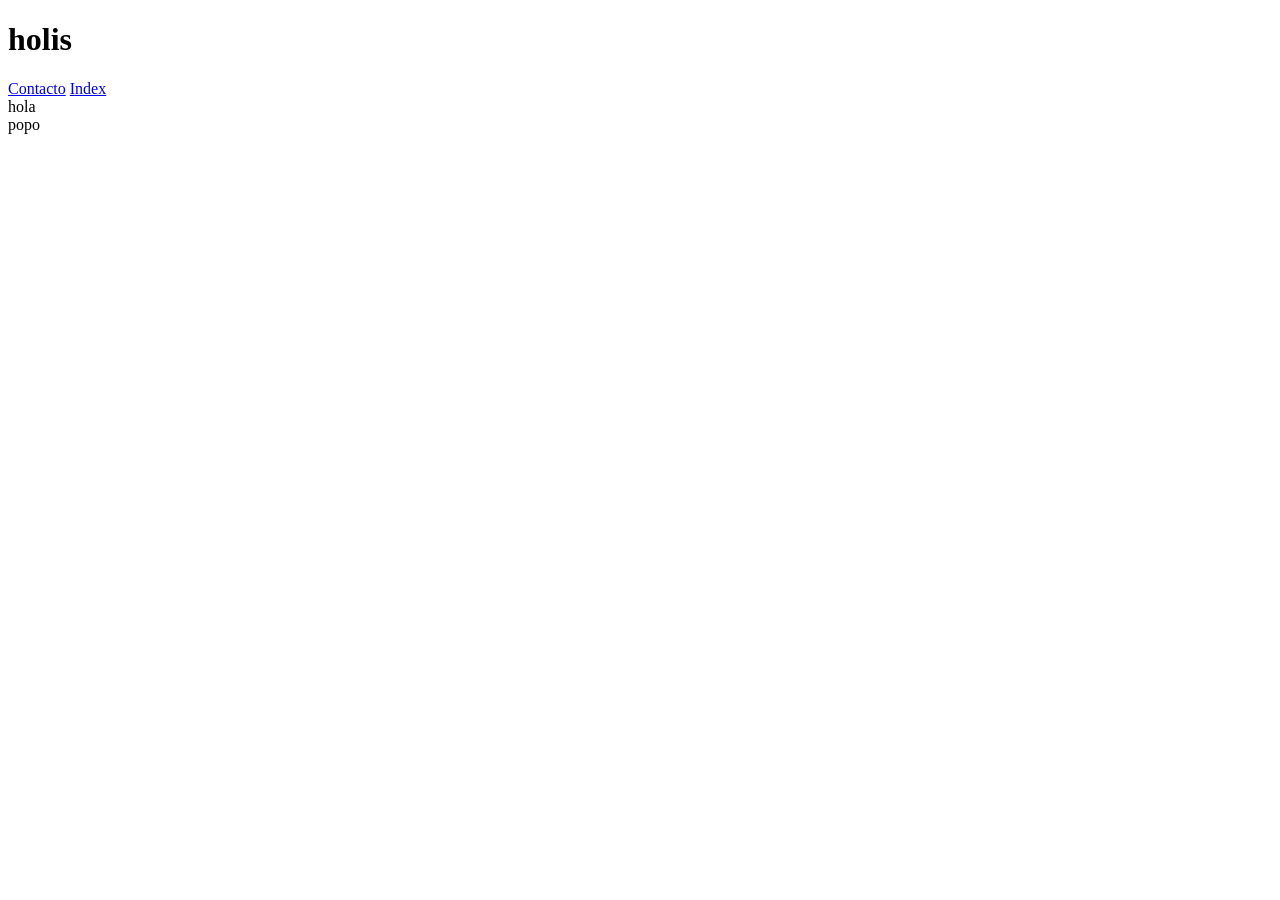
==== index.html @ 25d0f949 "1013344035-avance del codigo" ====
<!doctype html>
<html>
  <head>
    <title>Index</title>
    <link rel="stylesheet" href="Styles/styles.css" />
  </head>
  <body>
    <header>
      <h1>holis</h1>
      <nav>
        <a href="/Contacto.html">Contacto</a>
        <a href="/">Index</a>
      </nav>
    </header>
    <main>hola</main>
    <footer>
      popo
      <!-- Nunca elimines este comentario -->
    </footer>
  </body>
</html>
---- Styles/styles.css ----
.verificacion-docente {
  border: 3px dotted purple;
}
/**
main {
  background-color: red;
}
header {
  background-color: aquamarine;
}
footer {
  background-color: blueviolet;
}
**/
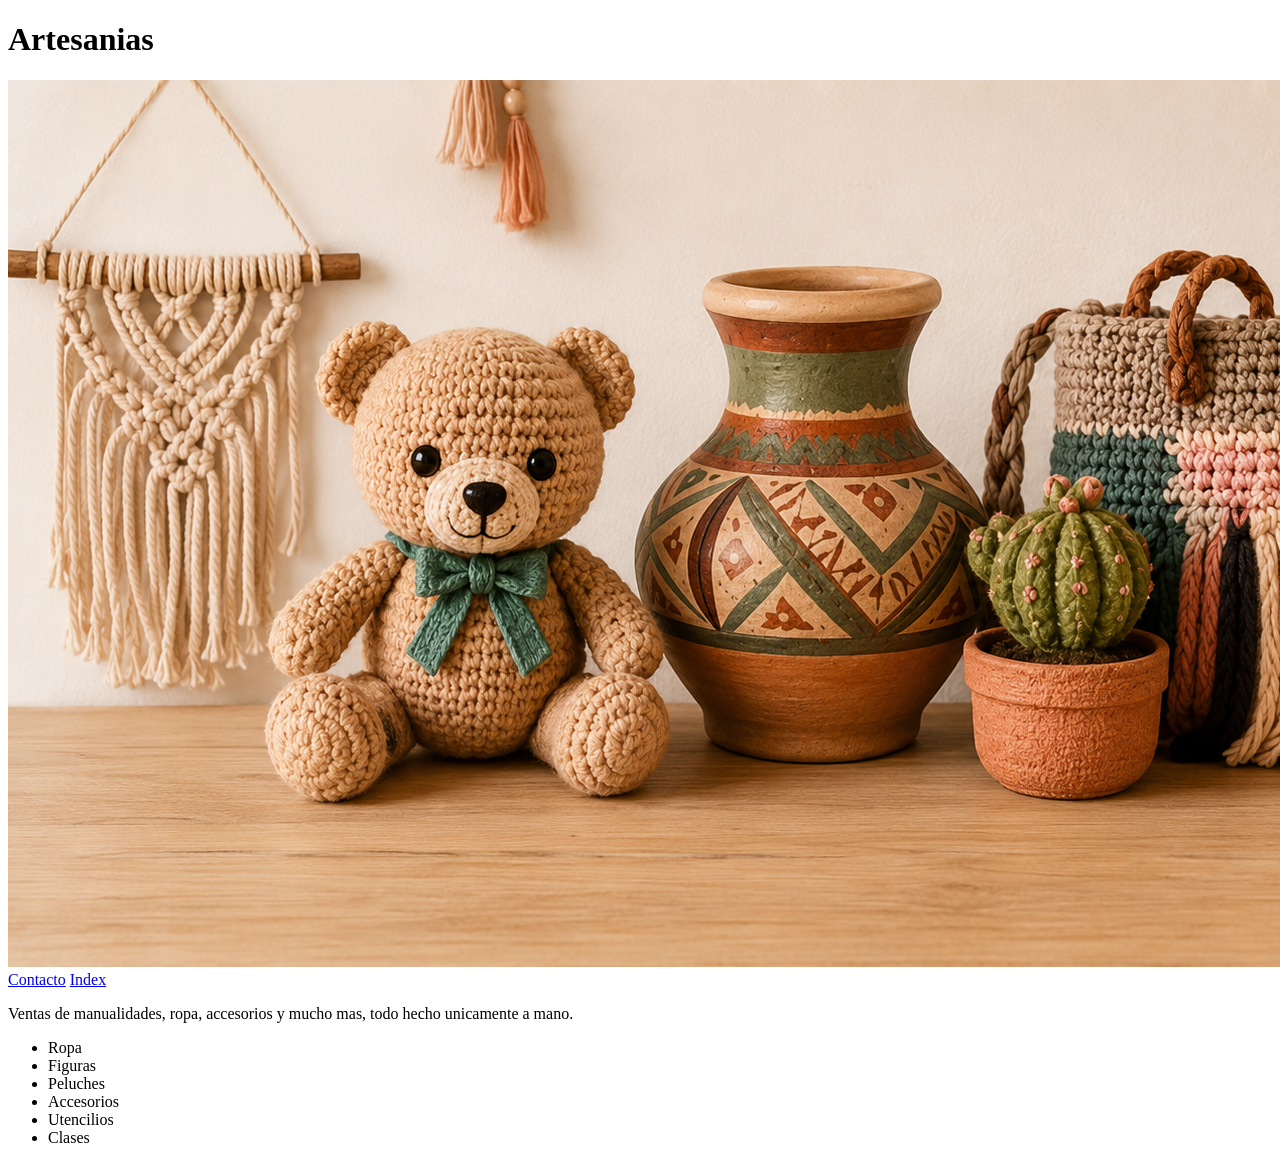
==== commit 52f1a955: "1013344035-progreso html" ====
--- a/index.html
+++ b/index.html
@@ -1,20 +1,51 @@
 <!doctype html>
 <html>
   <head>
-    <title>Index</title>
+    <title>Inicio</title>
     <link rel="stylesheet" href="Styles/styles.css" />
   </head>
   <body>
     <header>
-      <h1>holis</h1>
+      <h1>Artesanias</h1>
+      <img src="Images/art.png">
       <nav>
         <a href="/Contacto.html">Contacto</a>
         <a href="/">Index</a>
       </nav>
     </header>
-    <main>hola</main>
+    <main>
+     <p name="descripcion"> Ventas de manualidades, ropa, accesorios y mucho mas, todo hecho unicamente a mano.</p> 
+
+        <ul>
+            <li>
+            Ropa
+            </li> 
+
+             <li>
+            Figuras
+            </li> 
+
+             <li>
+            Peluches
+            </li> 
+
+             <li>
+            Accesorios
+            </li> 
+
+             <li>
+            Utencilios
+            </li> 
+
+              <li>
+            Clases
+            </li> 
+
+        </ul>
+
+
+    </main>
     <footer>
-      popo
       <!-- Nunca elimines este comentario -->
     </footer>
   </body>
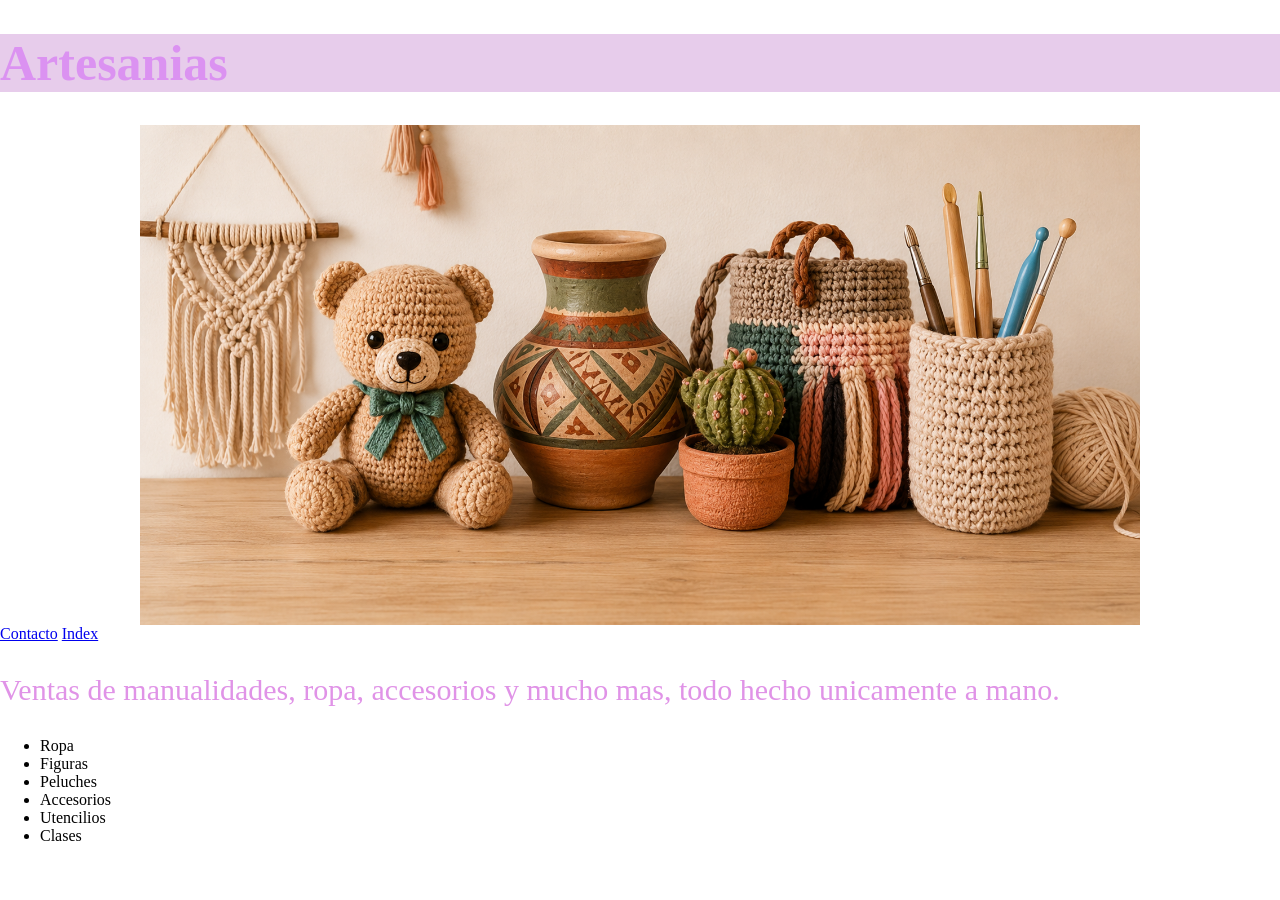
==== commit d52e0683: "1013344035-empezando estilos" ====
--- a/index.html
+++ b/index.html
@@ -6,13 +6,24 @@
   </head>
   <body>
     <header>
-      <h1>Artesanias</h1>
-      <img src="Images/art.png">
-      <nav>
+      
+        <h1 class="titulo">
+            Artesanias
+        </h1>
+    
+        <img id="banner" src="Images/art.png">
+        
+
+        <nav>
         <a href="/Contacto.html">Contacto</a>
         <a href="/">Index</a>
-      </nav>
+     
+    </nav>
+    
+    
     </header>
+   
+   
     <main>
      <p name="descripcion"> Ventas de manualidades, ropa, accesorios y mucho mas, todo hecho unicamente a mano.</p> 
 
--- a/Styles/styles.css
+++ b/Styles/styles.css
@@ -1,14 +1,24 @@
 .verificacion-docente {
   border: 3px dotted purple;
 }
-/**
-main {
-  background-color: red;
+
+body{
+    margin: 0;
+    padding: 0;
 }
-header {
-  background-color: aquamarine;
+
+.titulo{
+    color: rgb(219, 146, 241); font-size:50px;
+    background-color: rgb(231, 204, 235);
 }
-footer {
-  background-color: blueviolet;
+
+#banner {
+    display: block;
+    margin: auto;
+    width: 1000px;
 }
-**/
+
+main p{
+    font-size: 30px;
+    color: rgb(224, 147, 231);
+}
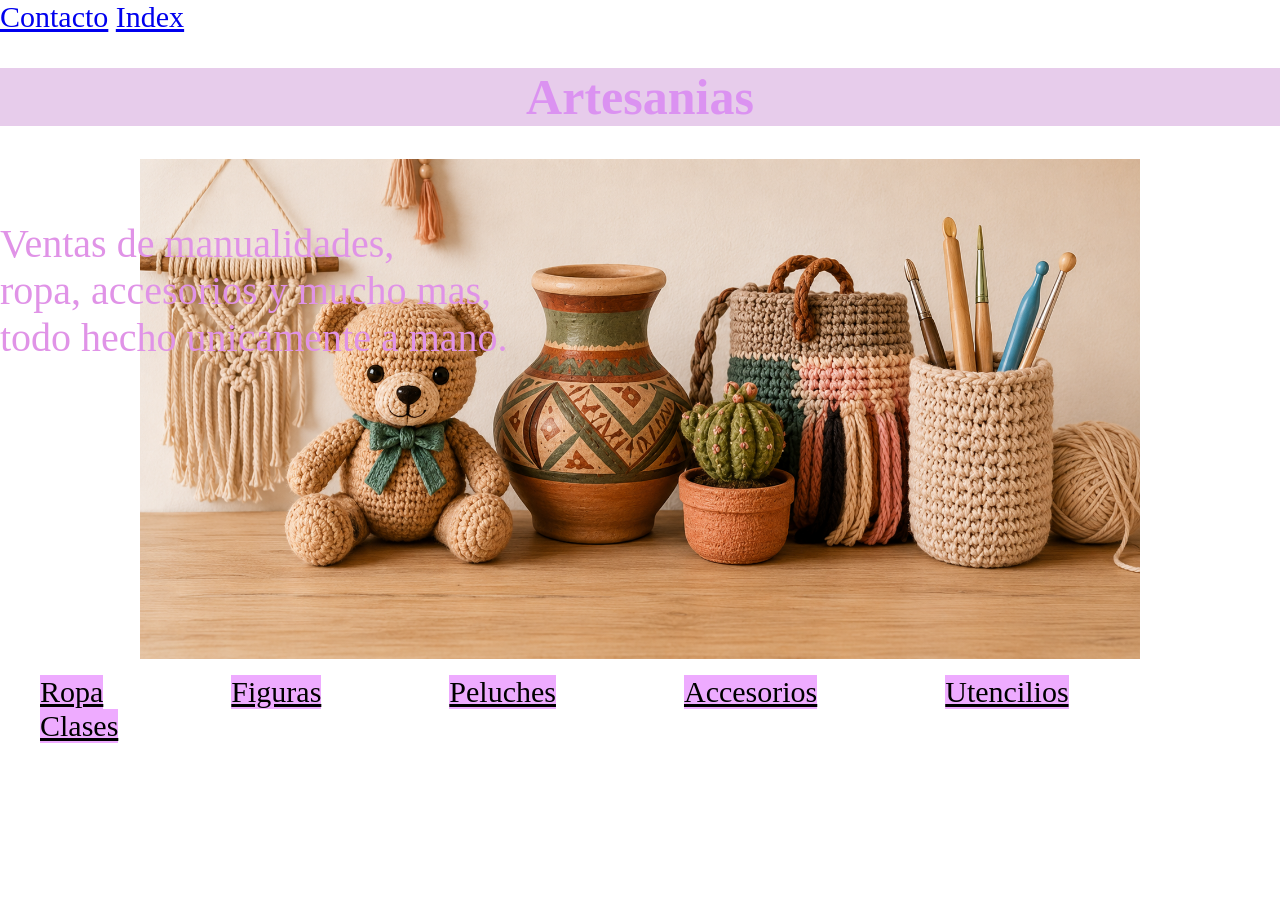
==== commit e4e59110: "1013344035-examen finalizado" ====
--- a/index.html
+++ b/index.html
@@ -6,7 +6,11 @@
   </head>
   <body>
     <header>
-      
+      <nav class="menu">
+        <a href="/Contacto.html">Contacto</a>
+        <a href="/">Index</a>
+     
+    </nav>
         <h1 class="titulo">
             Artesanias
         </h1>
@@ -14,41 +18,37 @@
         <img id="banner" src="Images/art.png">
         
 
-        <nav>
-        <a href="/Contacto.html">Contacto</a>
-        <a href="/">Index</a>
-     
-    </nav>
+        
     
     
     </header>
    
    
     <main>
-     <p name="descripcion"> Ventas de manualidades, ropa, accesorios y mucho mas, todo hecho unicamente a mano.</p> 
+     <p name="descripcion"> Ventas de manualidades, <br> ropa, accesorios y mucho mas, <br> todo hecho unicamente a mano.</p> 
 
-        <ul>
-            <li>
+        <ul >
+            <li class="lista">
             Ropa
             </li> 
 
-             <li>
+             <li class="lista">
             Figuras
             </li> 
 
-             <li>
+             <li class="lista">
             Peluches
             </li> 
 
-             <li>
+             <li class="lista">
             Accesorios
             </li> 
 
-             <li>
+             <li class="lista">
             Utencilios
             </li> 
 
-              <li>
+              <li class="lista">
             Clases
             </li> 
 
--- a/Styles/styles.css
+++ b/Styles/styles.css
@@ -10,6 +10,8 @@
 .titulo{
     color: rgb(219, 146, 241); font-size:50px;
     background-color: rgb(231, 204, 235);
+    text-align: center;
+    position: sticky;
 }
 
 #banner {
@@ -19,6 +21,48 @@
 }
 
 main p{
+    font-size: 40px;
+    color: rgb(224, 147, 231);
+    position: absolute;
+    top:  20%;
+    
+
+}
+
+.lista {
+    display: inline-block;
+    margin-right: 10%;
     font-size: 30px;
-    color: rgb(224, 147, 231);
+    background-color: rgb(238, 171, 255);
+    text-decoration: underline;
+}
+
+.menu {
+    font-size: 30px;
+   
+}
+
+form{
+    border:solid 5px;
+    display: inline-block;
+    border-color:rgb(232, 140, 255);
+    padding: 10px;
+    position: relative;
+    left: 35%
+}
+
+form label {
+    font-size: 30px;
+}
+
+input{
+    width: 500px;
+    height: 50px;
+    
+}
+
+#papagaio {
+    position: fixed;
+    right: 10%;
+    bottom: 10%;
 }
